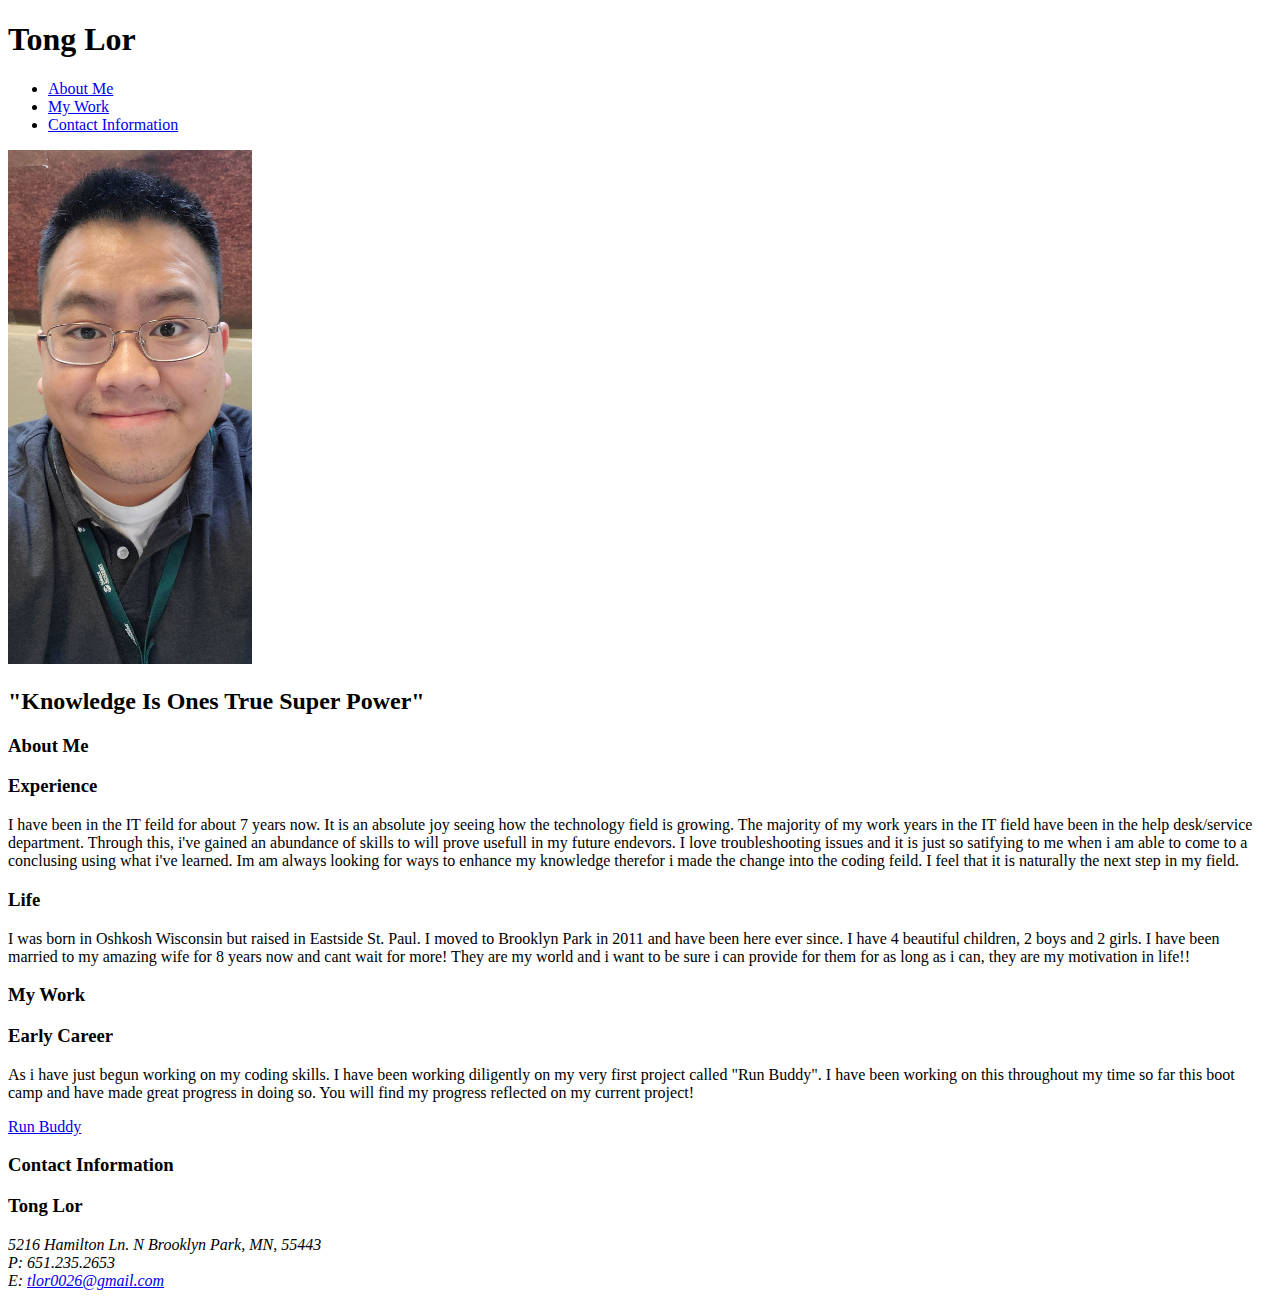
==== index.html @ b4807e2c "changed name to index" ====
<!DOCTYPE html>
<html lang="eng">
    <head>
        <meta charset="UTF-8" />
        <meta name="viewport" content="width=device-width, initial-scale=1.0" />
        <title>Tong Lor Portfolio</title>
        <link rel="stylesheet" href="./assests/css/Style.css" />
    </head>

<body>
    <!--header-->
    <header>
        <div class="con">
        <h1 a href="Module-2-challenge.html"> Tong Lor</a> </h1>
        <nav>
            <ul>
                <li>
                    <a href="#About-me"> About Me</a>
                </li>
                <li>
                    <a href="#My-Work"> My Work</a>
                </li>
                <li>
                    <a href="#Contact-Information"> Contact Information</a>
                </li>
            </ul>
        </nav>
        </div>
    </header>
    <!-- Hero Image-->
    <Section class="Hero">
        <div class="Tong">
            <div>
                <img src="./assests/images/Tong.jpg" width="244px" height="514px" alt="Tong Lor Posing"/>
            </div>
            <div class="quote">
                <h2> "Knowledge Is Ones True Super Power"</h2>
            </div>
        </div>
    </Section>
    <!-- Main Content Section: About Me-->
    <Section class="About-Me" id="About-me">
        <div class="firstsp">
            <div class="wrkttl">
                <h3>About Me</h3>
            </div>
            <div class="card">
                <h3>Experience</h3>
                <p>I have been in the IT feild for about 7 years now. It is an absolute joy seeing how the technology field is growing. The majority of my work years in the IT field have been in the help desk/service department. 
                    Through this, i've gained an abundance of skills to will prove usefull in my future endevors. I love troubleshooting issues and it is just so satifying to me when i am able to come to a conclusing using what i've learned.
                    Im am always looking for ways to enhance my knowledge therefor i made the change into the coding feild. I feel that it is naturally the next step in my field. 
                </p>
            </div>
            <div class="card">
                <h3>Life</h3>
                <p>I was born in Oshkosh Wisconsin but raised in Eastside St. Paul. I moved to Brooklyn Park in 2011 and have been here ever since. I have 4 beautiful children, 2 boys and 2 girls. I have been married to my amazing wife for 8 years now and cant wait for more!
                    They are my world and i want to be sure i can provide for them for as long as i can, they are my motivation in life!!
                </p>
            </div>
        </div>        
    </Section>
    <!-- Section 2 Content-->
    <Section class="My-Work" id="My-Work">
        <div class="firstsp">
            <div class="wrkttl">
                <h3 > My Work</h3>
            </div>
            <div class="ecb">
                <h3> Early Career</h3>
                <p>As i have just begun working on my coding skills. I have been working diligently on my very first project called "Run Buddy". I have been working on this throughout my time so far this boot camp and have made great progress in doing so.
                    You will find my progress reflected on my current project!
                </p>
            </div>
                <div class="Run-buddy">
                    <a href="https://tlor0026.github.io/RUN-BUDDY/" target="_blank">Run Buddy</a><br/>
                </div>
            </div>
        </div>
    </Section>
        <!-- Section 3 Content-->
        <Section class="Contact" id="Contact-Information">
            <div class="wrkttl">
                 <h3>Contact Information</h3>
            </div>
            <div class="addy">
                <h3>Tong Lor</h3>
                 <address>
                    5216 Hamilton Ln. N
                    Brooklyn Park, MN, 55443<br/>
                    P: 651.235.2653<br/>
                    E: <a href="mailto:tlor0026@gmail.com">tlor0026@gmail.com</a>
                </address>
             </div>
        </Section>
    </body>
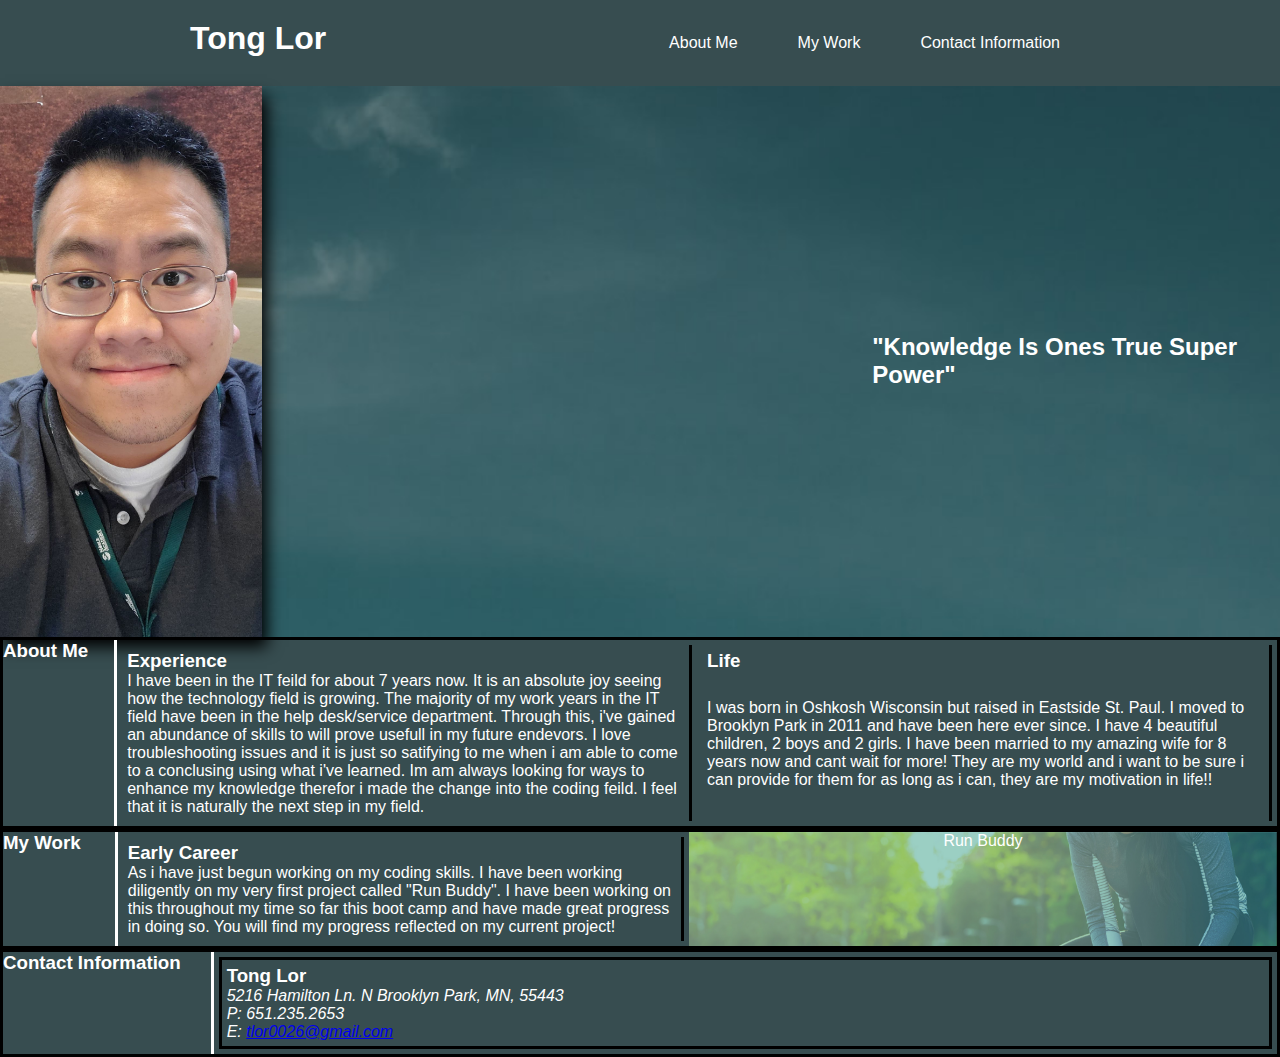
==== commit 44649613: "small s in ss" ====
--- a/index.html
+++ b/index.html
@@ -4,7 +4,7 @@
         <meta charset="UTF-8" />
         <meta name="viewport" content="width=device-width, initial-scale=1.0" />
         <title>Tong Lor Portfolio</title>
-        <link rel="stylesheet" href="./assests/css/Style.css" />
+        <link rel="stylesheet" href="./assests/css/style.css" />
     </head>
 
 <body>
@@ -92,4 +92,4 @@
                 </address>
              </div>
         </Section>
-    </body>+    </body>
--- a/assests/css/style.css
+++ b/assests/css/style.css
@@ -0,0 +1,248 @@
+* {
+  margin: 0px;
+  padding: 0px;
+  box-sizing: border-box;
+}
+  /* For screens between 980px(highest) and 769px(lowest) */
+@media screen and (max-width: 980px) {
+
+}
+  /* for tablets and sizes between 768px(highest) 576px(lowest)*/
+@media screen and (max-width: 768px) {
+}
+.con {
+  font-size:medium;
+  
+}
+/* For mobile phones and smaller between 575px(highest) and lower*/
+@media screen and (max-width: 575px){
+  .con {
+    flex-direction: column;
+  }
+header {
+    width: 100%;
+    text-align: center;
+  }
+  header ul{
+    flex-direction: column;
+  }
+
+  .About-Me{
+    flex-direction: column;
+  }
+
+  .firstsp{
+  flex-direction: column;
+  }
+  .wrkttl {
+  border-right-style: none;
+  }
+  .About-Me{
+  justify-content: flex-start;
+  font-size: 3vw;
+  }
+  .My-Work {
+  flex-direction: column;
+  font-size: 3vw;
+  }
+  .quote {
+    font-size: 3vw;
+   }
+}
+
+
+  /* body settings */
+body {
+  color: #374d50;
+  font-family: Helvetica, Arial, sans-serif;
+}
+
+/*Utility settings */
+.con {
+  display: flex;
+  justify-content: space-between;
+  width: 90%;
+  max-width: 900px;
+  margin: 0 auto;
+}
+/*header settings */
+header {
+  display: flex;
+  padding: 20px 35px;
+  background-color: #374d50;
+  justify-content: space-between;
+  flex-wrap: wrap;
+  font-size: large;
+}
+header h1 {
+  color: #fff;
+  margin: 0;
+}
+header nav {
+  margin: 7px 0;
+  padding: 7px 0;
+}
+header nav ul {
+  display: flex;
+  flex-wrap: wrap;
+  justify-content: space-between;
+  align-items: center;
+  list-style: none;
+}
+header nav ul li a {
+  margin: 0 30px;
+  font-weight: lighter;
+  color: #fff;
+}
+header nav ul li a:hover {
+  background: #374d50;
+  color: black;
+  text-shadow: none;
+}
+Header a {
+  text-decoration: none;
+}
+/*Hero Section*/
+.Hero {
+  background-image: url('../images/photo-1616998193501-308daa7d6150.jfif');
+  background-size:cover;
+  display: flex;
+  justify-content: space-between;
+  flex-wrap: wrap;
+}
+.Tong {
+  display: flex;
+}
+.Tong img {
+  box-shadow: 5px 10px 15px black;
+  height: auto;
+  width: 30%;
+  display: flex;
+  flex-wrap: wrap;
+}
+.quote {
+  display: flex;
+  flex-wrap: wrap;
+  margin : 0px auto;
+  align-items: center;
+}
+.quote h2 {
+  color: #fff;
+  width: 100%;
+  height: auto;
+}
+/*Overall Section Settings*/
+.wrkttl{
+  display: flex;
+  flex-wrap: wrap;
+  margin: 0 auto;
+  height: auto;
+  color: #fff;
+  text-align: left;
+  border-right-style: solid;
+  width: 20%;
+  height: auto;
+}
+.firstsp {
+  display: flex;
+  justify-content: space-between;
+  width: 100%;
+  margin: 0 auto;
+  height: auto;
+}
+.About-Me {
+  display: flex;
+  background-color: #374d50;
+  border-style: solid;
+  border-color: black;
+}
+/*About Me Settings*/
+.card {
+  display: flex;
+  flex-wrap: wrap;
+  border-right-style: solid;
+  border-color: black;
+  color: #fff;
+  justify-content: space-between;
+  margin: 5px;
+  padding: 5px;
+  width: 100%;
+  height: auto;
+}
+/*My Work Settings*/
+.My-Work{
+  display: flex;
+  background-color: #374d50;
+  border-style: solid;
+  border-color: black;
+}
+.ecb{
+  display: flex;
+  flex-wrap: wrap;
+  border-right-style: solid;
+  border-color: black;
+  color: #fff;
+  justify-content: space-between;
+  margin: 5px;
+  padding: 5px;
+  width: 98%;
+  height: auto;
+}
+
+/* Run Buddy Div */
+.Run-buddy {
+  background-image: url('../images/hero-bg.jpg');
+  background-size: cover;
+  position: relative;
+  cursor: pointer;
+  text-align: center;
+  width: 104%;
+  height: auto;
+  color: #fff;
+}
+.Run-buddy:hover{
+  opacity: 0.7;    
+}
+.Run-buddy a {
+  text-decoration: none;
+  color: #fff;  
+}
+/*contact info*/
+.Contact {
+  display: flex;
+  background-color: #374d50;
+  border-style: solid;
+  border-color: black;
+}
+.ci {
+  display: flex;
+  flex-wrap: wrap;
+  text-align: center;
+  border-style: solid;
+  border-color: black;
+  color: #fff;
+  justify-content: space-between;
+  margin: 5px;
+  padding: 5px;
+  width: 100%;
+  height: auto;
+}
+.addy {
+  display: flex;
+  flex-wrap: wrap;
+  justify-content: space-between;
+  text-align: left;
+  display: inline-block;
+  width: 100%;
+  height: auto;
+  border-style: solid;
+  border-color: black;
+  margin: 5px;
+  padding: 5px;
+}
+.addy h3 {
+  color: #fff;
+}
+.addy address{
+  color: #fff;
+}
